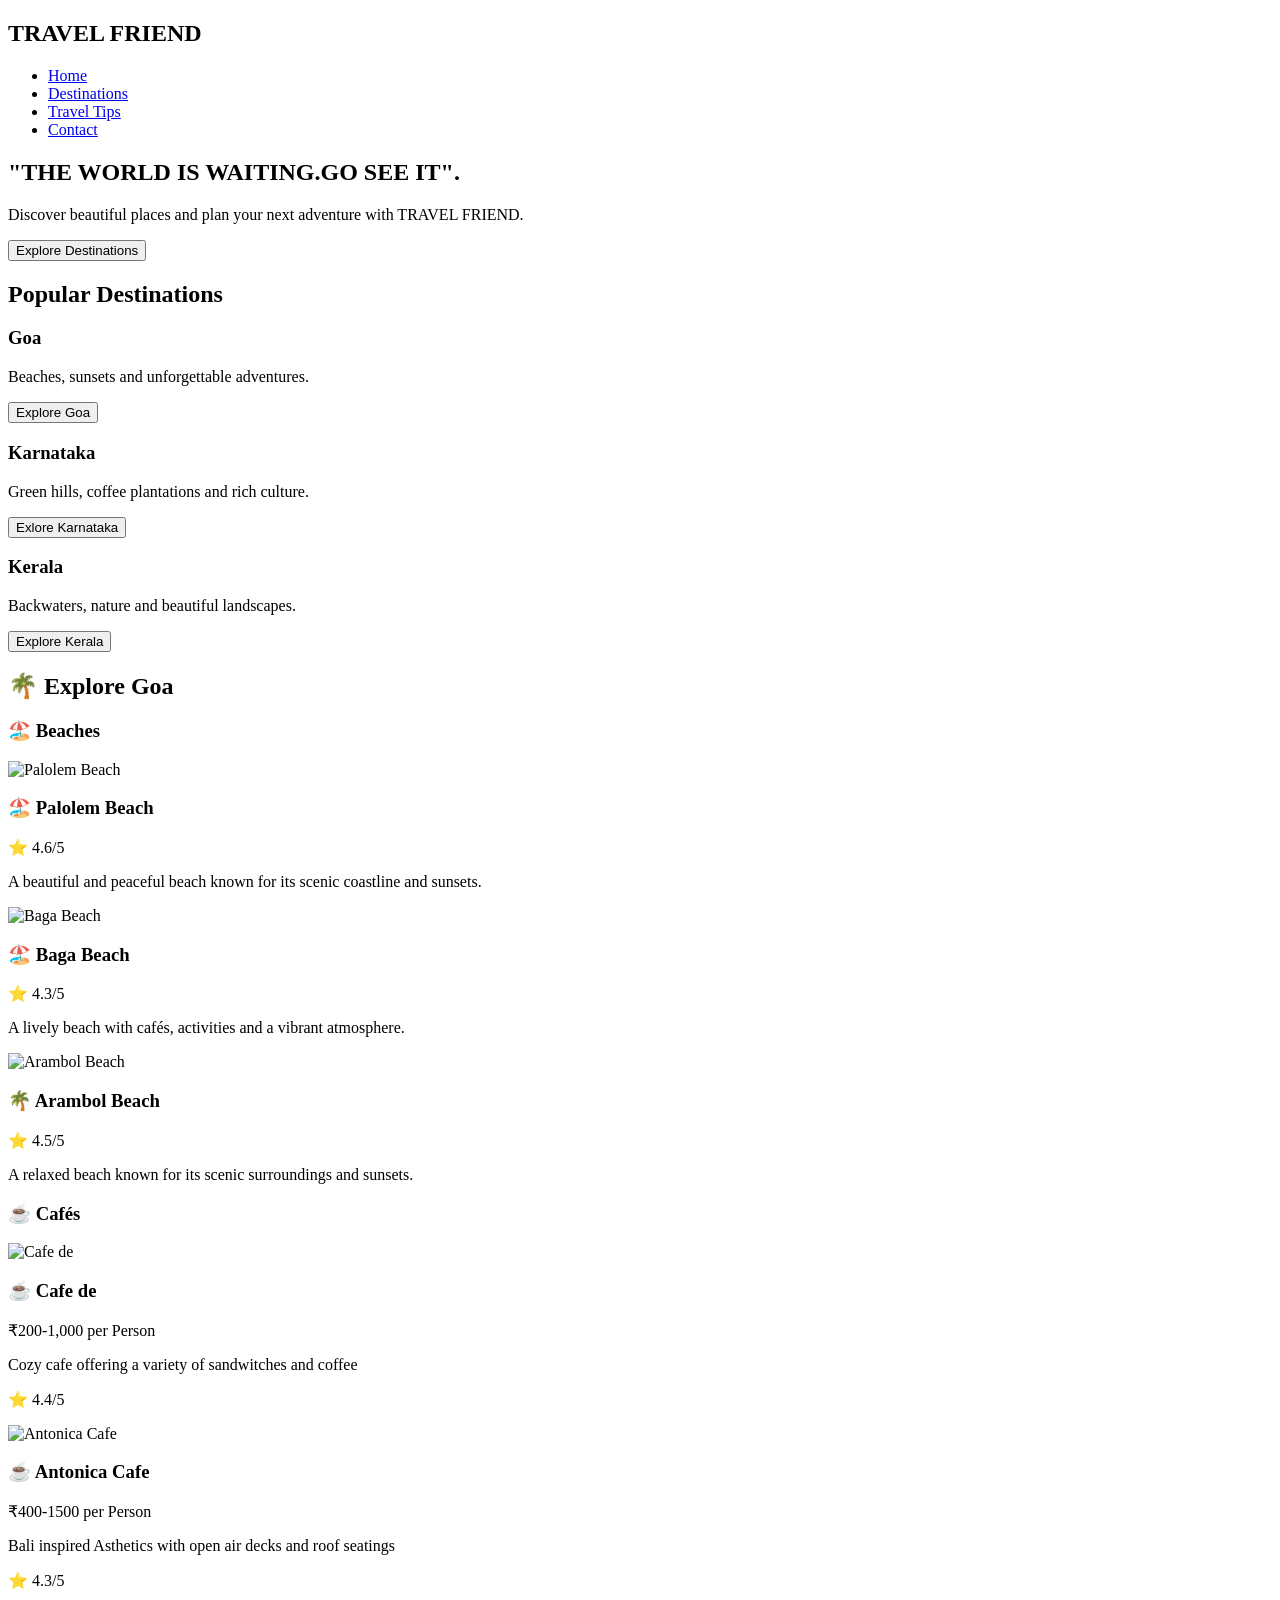
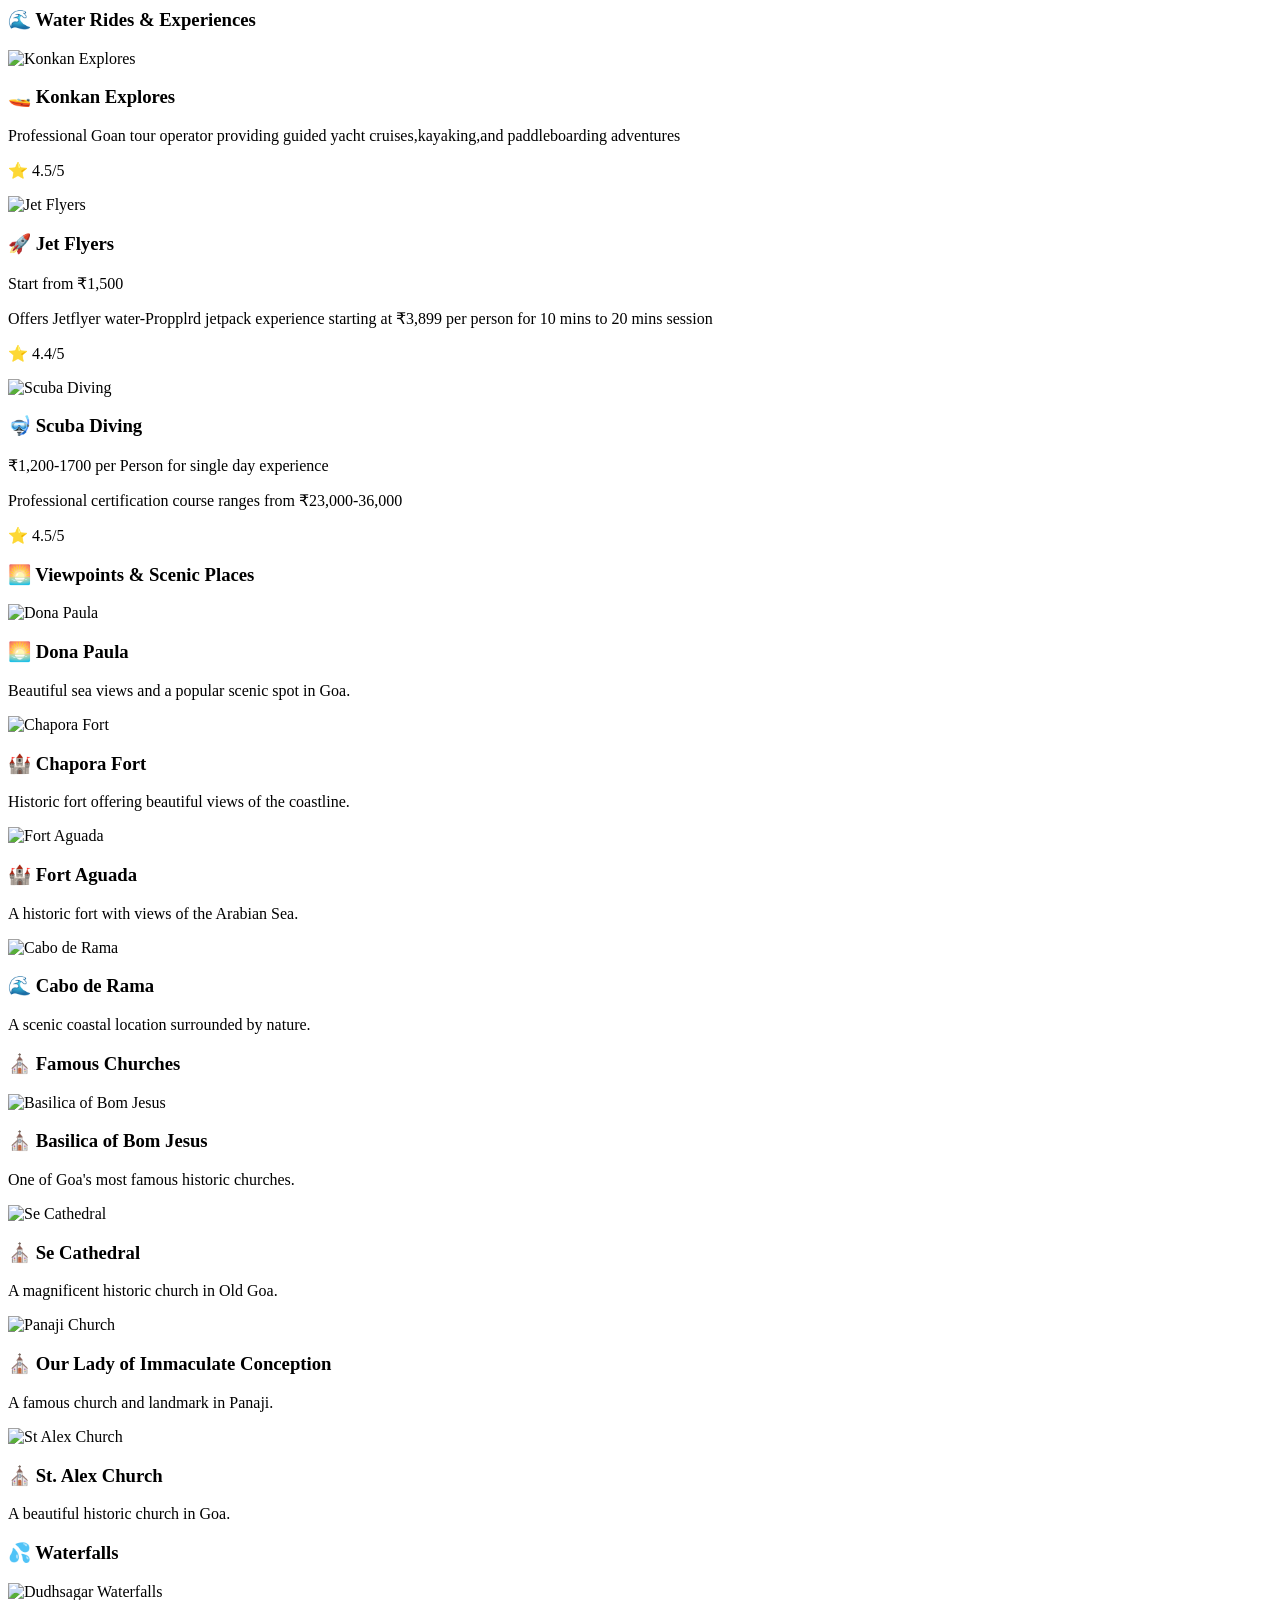
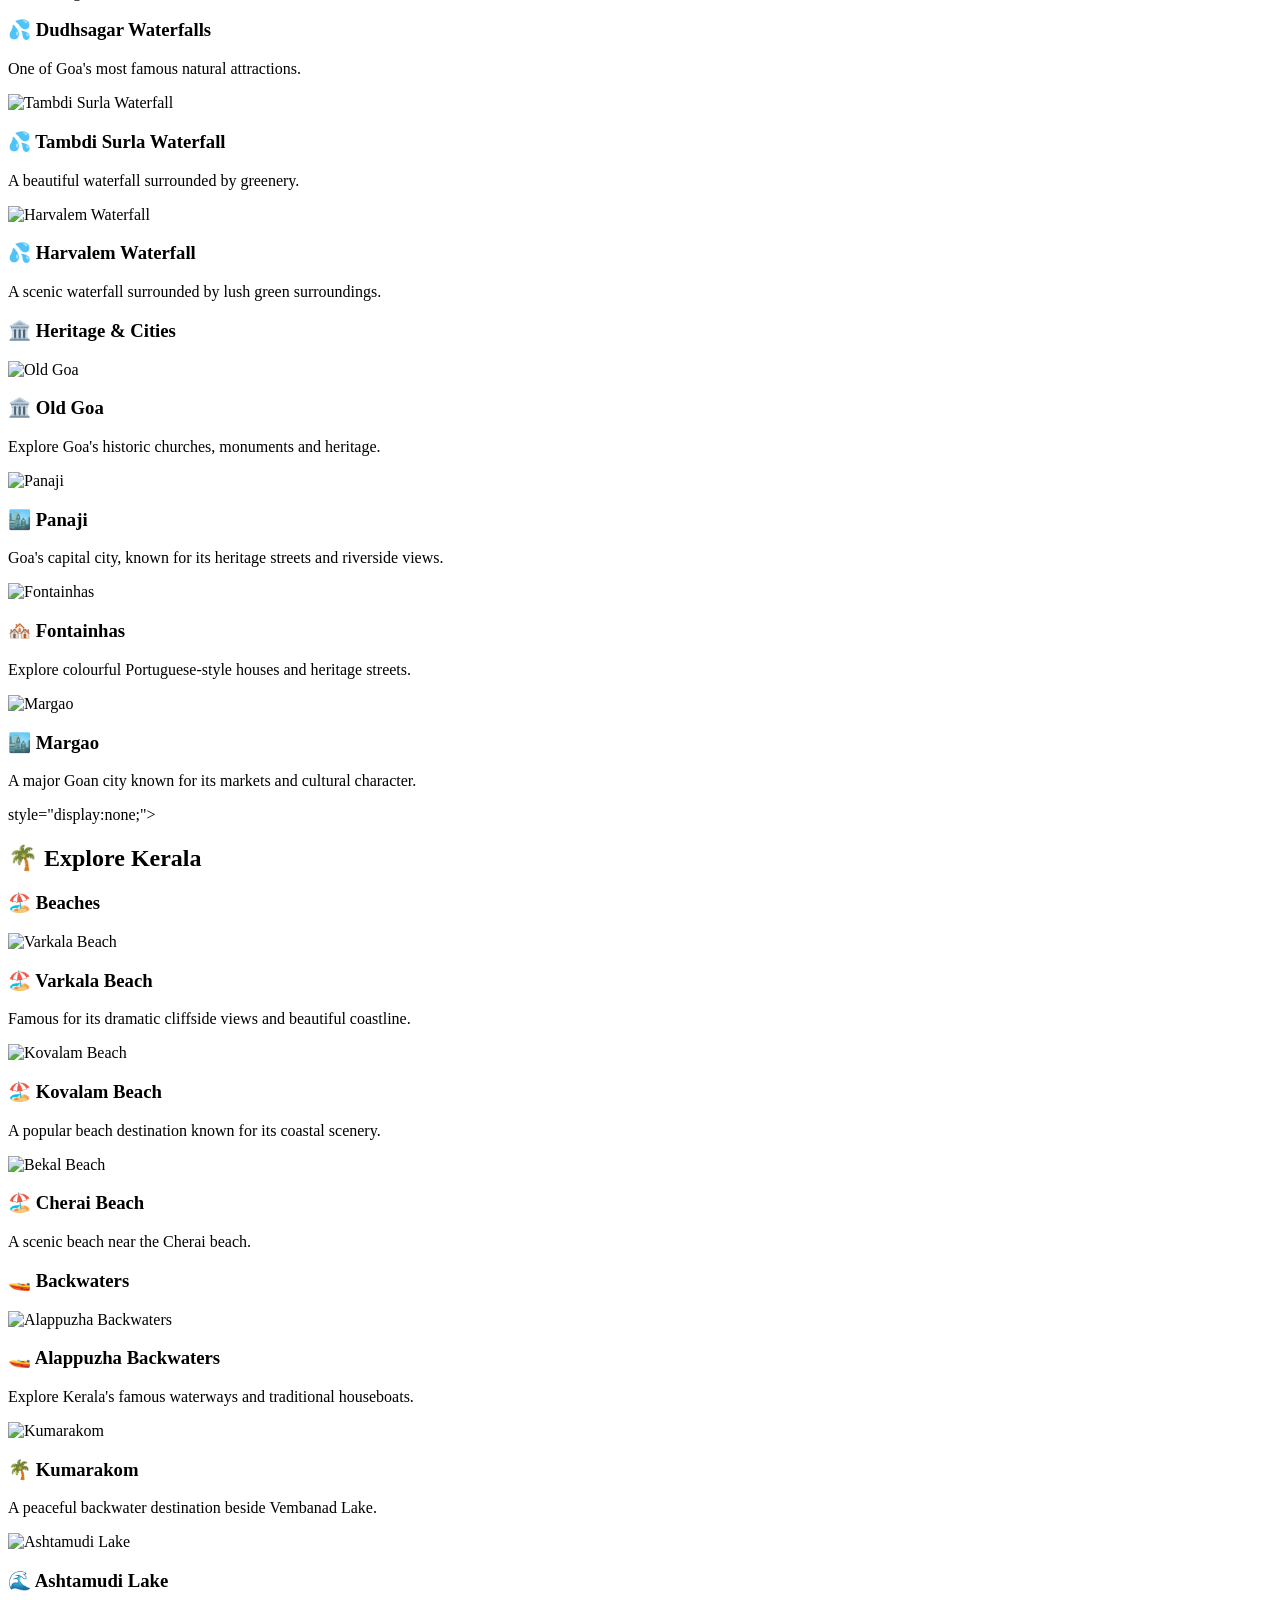
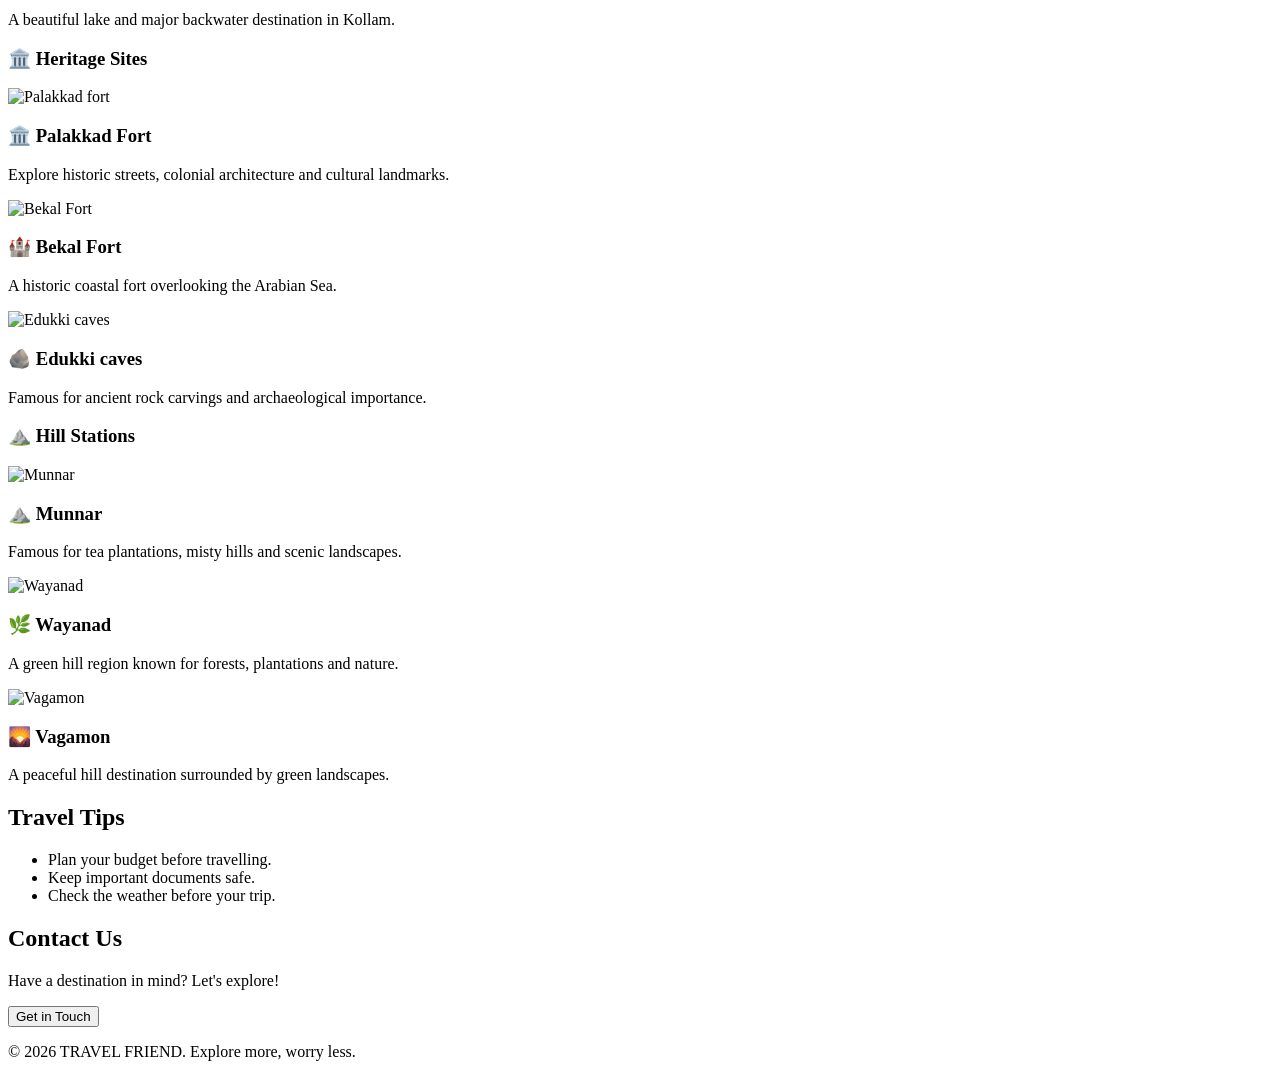
==== in.html @ b0f2d7a0 "added travel images and website files Co-Authored-By: Varshini91abc <338051829+varshini91abc@users.n" ====
<!DOCTYPE html>
<html lang="en">
<head>
    <meta charset="UTF-8"> 
    <meta name="viewport" content="width=device-width, initial-scale=1.0">

    <title>TRAVEL FRIEND | Explore the World</title>

    <link rel="stylesheet"
     href="style.css">
</head>

<body>

    <header>
        <nav>
            <h1>TRAVEL FRIEND</h1>
<ul>
                <li><a href="#home">Home</a></li>
                <li><a href="#destinations">Destinations</a></li>
                <li><a href="#tips">Travel Tips</a></li>
                <li><a href="#contact">Contact</a></li>
            </ul>
        </nav>
    </header>


    <main>

        <section id="home">
            <h2>"THE WORLD IS WAITING.GO SEE IT".</h2>

            <p>
                Discover beautiful places and plan your next adventure
                with TRAVEL FRIEND.
            </p>

            <button>Explore Destinations</button>
</section>


        <section id="destinations">

            <h2>Popular Destinations</h2>

            <div class="destination-container">

                <div class="destination-card">
                    <h3>Goa</h3>
                    <p>Beaches, sunsets and unforgettable adventures.</p>
                    <button 
                    onclick="showGoa()">Explore Goa </button>
                </div>

                <div class="destination-card">
                    <h3>Karnataka</h3>
                    <p>Green hills, coffee plantations and rich culture.</p>
                    <button
                    onclick="showKarnataka()">Exlore Karnataka
                </button>
                    
                </div>

<div class="destination-card">
                    <h3>Kerala</h3>
                    <p>Backwaters, nature and beautiful landscapes.</p>
                    <button
                    onclick="showKerala()">Explore Kerala</button>
                </div>

            </div>

        </section>



<!-- Goa Details Section -->

            
        
        <section id="goa-details">

    <h2>🌴 Explore Goa</h2>

    <h3>🏖️ Beaches</h3>

    <div class="goa-container">
        <!-- Palolem -->
        <div class="goa-card">
            <img src="images/Palolembeachgoa.jpg" alt="Palolem Beach">
            <h3>🏖️ Palolem Beach</h3>
            <p>⭐ 4.6/5</p>
            <p>A beautiful and peaceful beach known for its scenic coastline and sunsets.</p>
        </div>

        <!-- Baga -->
        <div class="goa-card">
            <img src="images/Bagabeachgoa.jpg" alt="Baga Beach">
            <h3>🏖️ Baga Beach</h3>
            <p>⭐ 4.3/5</p>
            <p>A lively beach with cafés, activities and a vibrant atmosphere.</p>
        </div>

        <!-- Arambol -->
        <div class="goa-card">
            <img src="images/Arambolbeachgoa.jpg" alt="Arambol Beach">
            <h3>🌴 Arambol Beach</h3>
            <p>⭐ 4.5/5</p>
            <p>A relaxed beach known for its scenic surroundings and sunsets.</p>
        </div>
    </div>


    <h3>☕ Cafés</h3>

    <div class="goa-container">

        <div class="goa-card">
            <img src="images/cafedegoa.jpg" alt="Cafe de">
            <h3>☕ Cafe de</h3>
            <p>₹200-1,000 per Person</p>
            <p>Cozy cafe offering a variety of sandwitches and coffee</p>
            <p>⭐ 4.4/5</p>
        </div>

        <div class="goa-card">
            <img src="images/Antoniccafegoa.jpg" alt="Antonica Cafe">
            <h3>☕ Antonica Cafe</h3>
            <P>₹400-1500 per Person</P>
            <p>Bali inspired Asthetics with open air decks and roof seatings</p>
            <p>⭐ 4.3/5</p>
        </div>

    </div>


    <h3>🌊 Water Rides & Experiences</h3>

    <div class="goa-container">

        <div class="goa-card">
            <img src="images/konkanexplorers.jpg" alt="Konkan Explores">
            <h3>🚤 Konkan Explores</h3>
            <p>Professional Goan tour operator providing guided yacht cruises,kayaking,and paddleboarding adventures</p>
            <p>⭐ 4.5/5</p>
        </div>

        <div class="goa-card">
            <img src="images/jetflyer.jpg" alt="Jet Flyers">
            <h3>🚀 Jet Flyers</h3>
            <p>Start from ₹1,500</p>
            <p>Offers Jetflyer water-Propplrd jetpack experience starting at ₹3,899 per person for 10 mins to 20 mins session</p>
            <p>⭐ 4.4/5</p>
        </div>

        <div class="goa-card">
            <img src="images/scuba.jpg" alt="Scuba Diving">
            <h3>🤿 Scuba Diving</h3>
            <p>₹1,200-1700 per Person for single day experience </p>
            <P>Professional certification course ranges from ₹23,000-36,000</P>
            <p>⭐ 4.5/5</p>
        </div>

    </div>
    </div>


    <!-- VIEWPOINTS -->

    <h3>🌅 Viewpoints & Scenic Places</h3>

    <div class="goa-container">

        <div class="goa-card">
            <img src="images/donapaula.jpg" alt="Dona Paula">
            <h3>🌅 Dona Paula</h3>
            <p>Beautiful sea views and a popular scenic spot in Goa.</p>
        </div>

        <div class="goa-card">
            <img src="images/chaporafort.jpg" alt="Chapora Fort">
            <h3>🏰 Chapora Fort</h3>
            <p>Historic fort offering beautiful views of the coastline.</p>
        </div>

        <div class="goa-card">
            <img src="images/aguadagoa.jpg" alt="Fort Aguada">
            <h3>🏰 Fort Aguada</h3>
            <p>A historic fort with views of the Arabian Sea.</p>
        </div>

        <div class="goa-card">
            <img src="images/caboderama.jpg" alt="Cabo de Rama">
            <h3>🌊 Cabo de Rama</h3>
            <p>A scenic coastal location surrounded by nature.</p>
        </div>

    </div>


    <!-- FAMOUS CHURCHES -->

    <h3>⛪ Famous Churches</h3>

    <div class="goa-container">

        <div class="goa-card">
            <img src="images/basilica.jpg" alt="Basilica of Bom Jesus">
            <h3>⛪ Basilica of Bom Jesus</h3>
            <p>One of Goa's most famous historic churches.</p>
        </div>

        <div class="goa-card">
            <img src="images/secathedral.jpg" alt="Se Cathedral">
            <h3>⛪ Se Cathedral</h3>
            <p>A magnificent historic church in Old Goa.</p>
        </div>

        <div class="goa-card">
            <img src="images/ourlady.jpg" alt="Panaji Church">
            <h3>⛪ Our Lady of Immaculate Conception</h3>
            <p>A famous church and landmark in Panaji.</p>
        </div>

        <div class="goa-card">
            <img src="images/alexchurch.jpg" alt="St Alex Church">
            <h3>⛪ St. Alex Church</h3>
            <p>A beautiful historic church in Goa.</p>
        </div>

    </div>


    <!-- WATERFALLS -->

    <h3>💦 Waterfalls</h3>

    <div class="goa-container">

        <div class="goa-card">
            <img src="images/dudhsagarfalls.jpg" alt="Dudhsagar Waterfalls">
            <h3>💦 Dudhsagar Waterfalls</h3>
            <p>One of Goa's most famous natural attractions.</p>
        </div>

        <div class="goa-card">
            <img src="images/tambdifalls.jpg" alt="Tambdi Surla Waterfall">
            <h3>💦 Tambdi Surla Waterfall</h3>
            <p>A beautiful waterfall surrounded by greenery.</p>
        </div>

        <div class="goa-card">
            <img src="images/harvalemfalls.jpg" alt="Harvalem Waterfall">
            <h3>💦 Harvalem Waterfall</h3>
            <p>A scenic waterfall surrounded by lush green surroundings.</p>
        </div>

    </div>


    <!-- HERITAGE & CITIES -->

    <h3>🏛️ Heritage & Cities</h3>

    <div class="goa-container">

        <div class="goa-card">
            <img src="images/ooldgoa.jpg" alt="Old Goa">
            <h3>🏛️ Old Goa</h3>
            <p>Explore Goa's historic churches, monuments and heritage.</p>
        </div>

        <div class="goa-card">
            <img src="images/panaji.jpg" alt="Panaji">
            <h3>🏙️ Panaji</h3>
            <p>Goa's capital city, known for its heritage streets and riverside views.</p>
        </div>

        <div class="goa-card">
            <img src="images/font.jpg" alt="Fontainhas">
            <h3>🏘️ Fontainhas</h3>
            <p>Explore colourful Portuguese-style houses and heritage streets.</p>
        </div>

        <div class="goa-card">
            <img src="images/margao.jpg" alt="Margao">
            <h3>🏙️ Margao</h3>
            <p>A major Goan city known for its markets and cultural character.</p>
        </div>

    </div>

</section>
<section id="kerala-details">
   style="display:none;">

    <h2>🌴 Explore Kerala</h2>

    <!-- BEACHES -->
    <h3>🏖️ Beaches</h3>

    <div class="kerala-container">

        <div class="kerala-card">
            <img src="images/varkalabeachkerala.jpg" alt="Varkala Beach">
            <h3>🏖️ Varkala Beach</h3>
            <p>Famous for its dramatic cliffside views and beautiful coastline.</p>
        </div>

        <div class="kerala-card">
            <img src="images/kovalambeachkerala.jpg" alt="Kovalam Beach">
            <h3>🏖️ Kovalam Beach</h3>
            <p>A popular beach destination known for its coastal scenery.</p>
        </div>

        <div class="kerala-card">
            <img src="images/ccherai.jpg" alt="Bekal Beach">
            <h3>🏖️ Cherai Beach</h3>
            <p>A scenic beach near the Cherai beach.</p>
        </div>

    </div>


    <!-- BACKWATERS -->
    <h3>🚤 Backwaters</h3>

    <div class="kerala-container">

        <div class="kerala-card">
            <img src="images/alleppeybackwaters.jpg" alt="Alappuzha Backwaters">
            <h3>🚤 Alappuzha Backwaters</h3>
            <p>Explore Kerala's famous waterways and traditional houseboats.</p>
        </div>

        <div class="kerala-card">
            <img src="images/kumarakombackwaterskerala.jpg" alt="Kumarakom">
            <h3>🌴 Kumarakom</h3>
            <p>A peaceful backwater destination beside Vembanad Lake.</p>
        </div>

        <div class="kerala-card">
            <img src="images/ashtamudibackwatres.jpg" alt="Ashtamudi Lake">
            <h3>🌊 Ashtamudi Lake</h3>
            <p>A beautiful lake and major backwater destination in Kollam.</p>
        </div>

    </div>


    <!-- HERITAGE -->
    <h3>🏛️ Heritage Sites</h3>

    <div class="kerala-container">

        <div class="kerala-card">
            <img src="images/palakkadfort.jpg" alt="Palakkad fort">
            <h3>🏛️ Palakkad Fort</h3>
            <p>Explore historic streets, colonial architecture and cultural landmarks.</p>
        </div>

        <div class="kerala-card">
            <img src="images/bekalfortkerala.jpg" alt="Bekal Fort">
            <h3>🏰 Bekal Fort</h3>
            <p>A historic coastal fort overlooking the Arabian Sea.</p>
        </div>

        <div class="kerala-card">
            <img src="images/edukkicaves.jpg" alt="Edukki caves">
            <h3>🪨 Edukki caves</h3>
            <p>Famous for ancient rock carvings and archaeological importance.</p>
        </div>

    </div>


    <!-- HILL STATIONS -->
    <h3>⛰️ Hill Stations</h3>

    <div class="kerala-container">

        <div class="goa-card">
            <img src="images/munnar.jpg" alt="Munnar">
            <h3>⛰️ Munnar</h3>
            <p>Famous for tea plantations, misty hills and scenic landscapes.</p>
        </div>

        <div class="kerala-card">
            <img src="images/wayanad.jpg" alt="Wayanad">
            <h3>🌿 Wayanad</h3>
            <p>A green hill region known for forests, plantations and nature.</p>
        </div>

        <div class="kerala-card">
            <img src="images/vagamon.jpg" alt="Vagamon">
            <h3>🌄 Vagamon</h3>
            <p>A peaceful hill destination surrounded by green landscapes.</p>
        </div>

    </div>

    <section id="karnataka-details" style="display: none;">

    <h2>🌿 Explore Karnataka</h2>

    <!-- Historic Places -->
    <h3>🏛️ Historic Places</h3>

    <div class="karnataka-container">

        <div class="karnataka-card">
            <img src="images/hampi.jpg" alt="Hampi">
            <h4>Hampi</h4>
            <p>Explore ancient ruins, temples and the fascinating history of the Vijayanagara Empire.</p>
        </div>

        <div class="karnataka-card">
            <img src="images/mysore-palace.jpg" alt="Mysore Palace">
            <h4>Mysore Palace</h4>
            <p>A magnificent palace known for its royal architecture and rich heritage.</p>
        </div>

        <div class="karnataka-card">
            <img src="images/badami-caves.jpg" alt="Badami Caves">
            <h4>Badami Caves</h4>
            <p>Discover impressive rock-cut caves and ancient temple architecture.</p>
        </div>

    </div>


    <!-- Viewpoints and Hill Stations -->
    <h3>⛰️ Viewpoints & Hill Stations</h3>

    <div class="karnataka-container">

        <div class="karnataka-card">
            <img src="images/chikmagalur.jpg" alt="Chikmagalur">
            <h4>Chikmagalur</h4>
            <p>Enjoy beautiful hills, coffee plantations and peaceful mountain views.</p>
        </div>

        <div class="karnataka-card">
            <img src="images/kudremukh.jpg" alt="Kudremukh">
            <h4>Kudremukh</h4>
            <p>A scenic mountain region surrounded by green landscapes and forests.</p>
        </div>

        <div class="karnataka-card">
            <img src="images/nandi-hills.jpg" alt="Nandi Hills">
            <h4>Nandi Hills</h4>
            <p>A popular viewpoint offering beautiful sunrise and hilltop views.</p>
        </div>

    </div>


    <!-- Wildlife and Nature Sanctuaries -->
    <h3>🐘 Wildlife & Nature Sanctuaries</h3>

    <div class="karnataka-container">

        <div class="karnataka-card">
            <img src="images/bandipur.jpg" alt="Bandipur National Park">
            <h4>Bandipur National Park</h4>
            <p>Explore forests and discover Karnataka's diverse wildlife.</p>
        </div>

        <div class="karnataka-card">
            <img src="images/nagarhole.jpg" alt="Nagarhole National Park">
            <h4>Nagarhole National Park</h4>
            <p>A beautiful wildlife destination known for its forests and animals.</p>
        </div>

        <div class="karnataka-card">
            <img src="images/bhadra.jpg" alt="Bhadra Wildlife Sanctuary">
            <h4>Bhadra Wildlife Sanctuary</h4>
            <p>Enjoy rich forests, wildlife and scenic natural surroundings.</p>
        </div>

    </div>

</section>

</section>



    




<!-- Travel Tips Section -->


        <section id="tips">

            <h2>Travel Tips</h2>

            <ul>
                <li>Plan your budget before travelling.</li>
                <li>Keep important documents safe.</li>
                <li>Check the weather before your trip.</li>
            </ul>

        </section>


        <section id="contact">

            <h2>Contact Us</h2>
<p>Have a destination in mind? Let's explore!</p>

            <button>Get in Touch</button>

        </section>

    </main>


    <footer>
        <p>© 2026 TRAVEL FRIEND. Explore more, worry less.</p>
    </footer>
 
    <script src="script.js"></script>
</body>
</html>
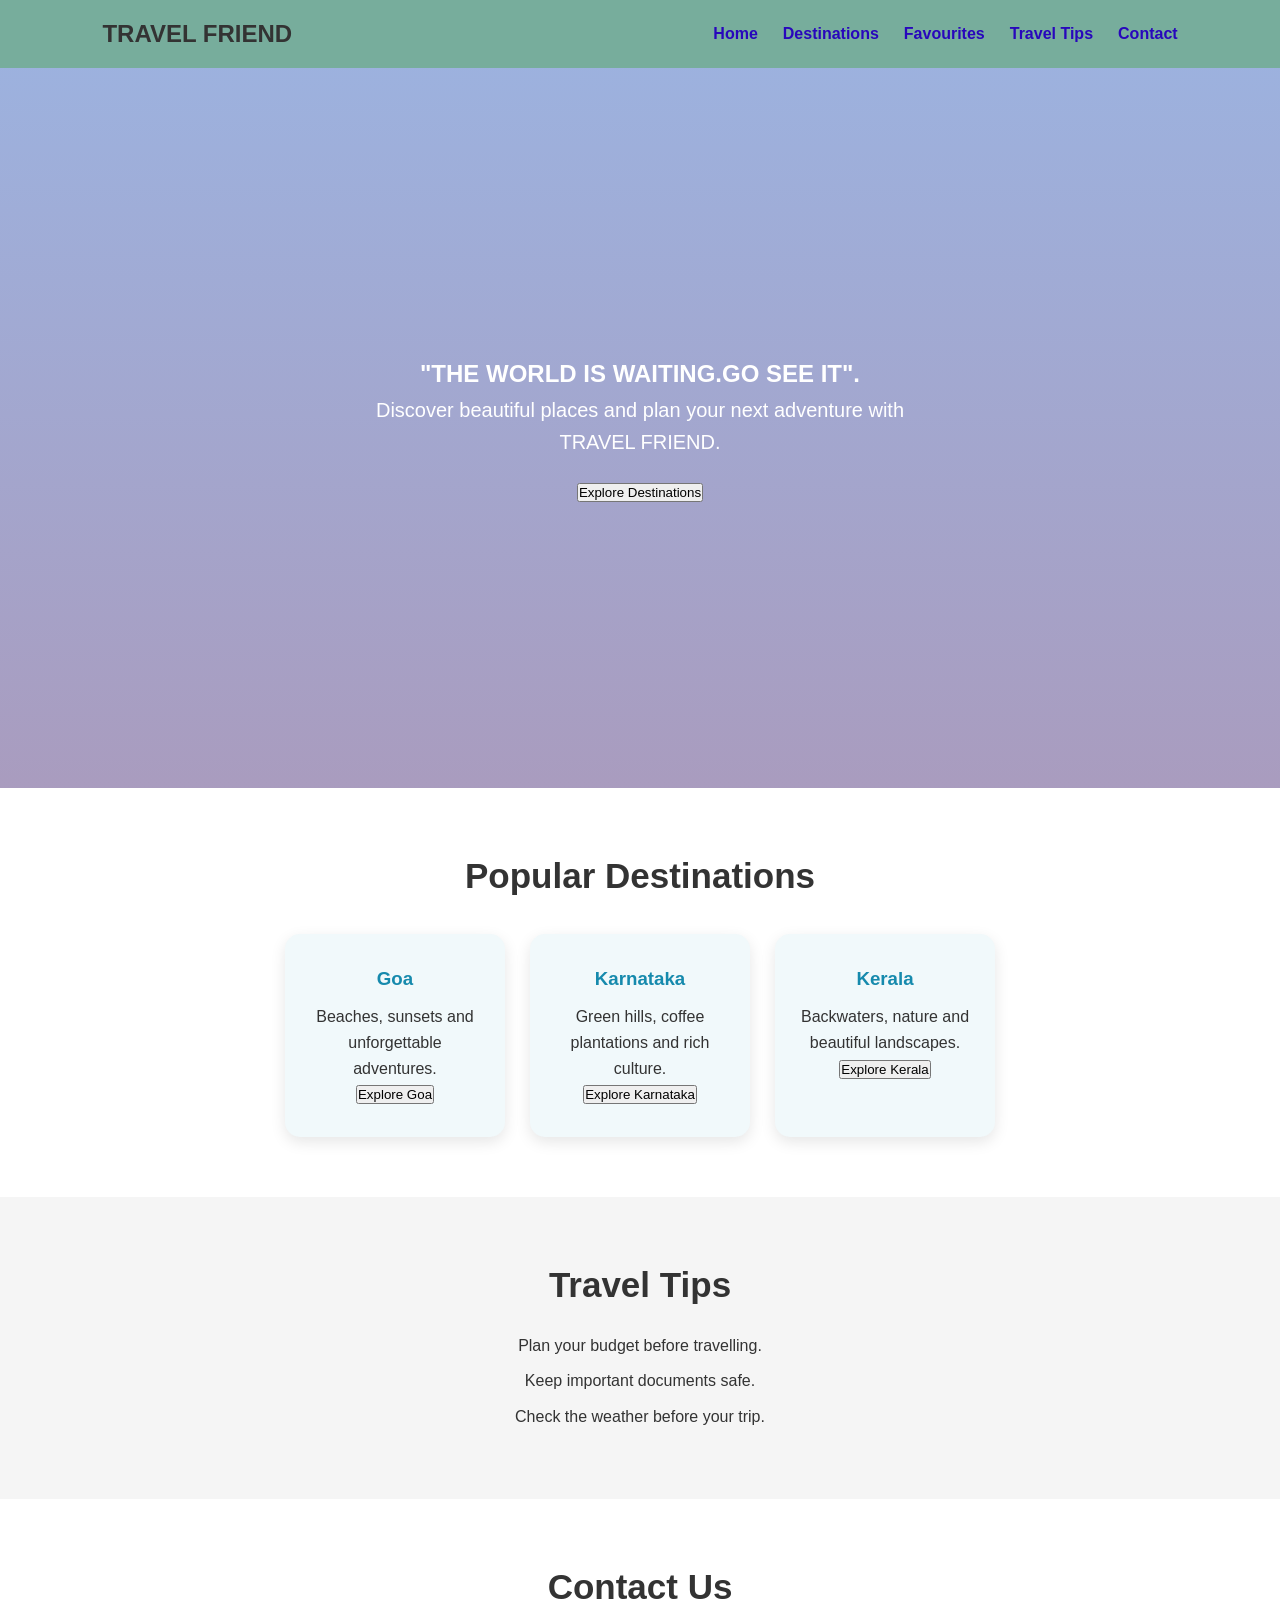
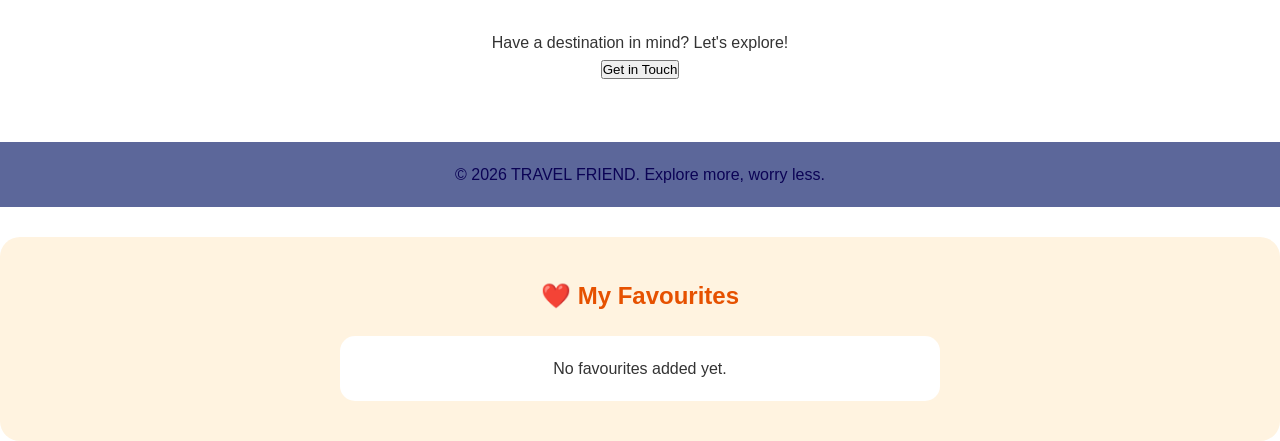
==== commit 2ac1bca7: "travel friend Co-Authored-By: shri794 <338058434+shri794@users.noreply.github.com> Co-Authored-By: C" ====
--- a/in.html
+++ b/in.html
@@ -19,6 +19,9 @@
 <ul>
                 <li><a href="#home">Home</a></li>
                 <li><a href="#destinations">Destinations</a></li>
+                <li><a href="#favourites">
+                    Favourites</a></li>
+                </a></li>
                 <li><a href="#tips">Travel Tips</a></li>
                 <li><a href="#contact">Contact</a></li>
             </ul>
@@ -57,8 +60,7 @@
                     <h3>Karnataka</h3>
                     <p>Green hills, coffee plantations and rich culture.</p>
                     <button
-                    onclick="showKarnataka()">Exlore Karnataka
-                </button>
+                    onclick="showKarnataka()">Explore Karnataka</button>
                     
                 </div>
 
@@ -71,7 +73,7 @@
 
             </div>
 
-        </section>
+        </section> 
 
 
 
@@ -79,7 +81,8 @@
 
             
         
-        <section id="goa-details">
+        <section id="goa-details"
+        style="display: none;">
 
     <h2>🌴 Explore Goa</h2>
 
@@ -92,6 +95,9 @@
             <h3>🏖️ Palolem Beach</h3>
             <p>⭐ 4.6/5</p>
             <p>A beautiful and peaceful beach known for its scenic coastline and sunsets.</p>
+            <button class="favorite-btn" onclick="addFavourite(this)">
+    ♡ Add to Favourites
+</button>
         </div>
 
         <!-- Baga -->
@@ -100,6 +106,9 @@
             <h3>🏖️ Baga Beach</h3>
             <p>⭐ 4.3/5</p>
             <p>A lively beach with cafés, activities and a vibrant atmosphere.</p>
+            <button class="favorite-btn" onclick="addFavourite(this)">
+    ♡ Add to Favourites
+</button>
         </div>
 
         <!-- Arambol -->
@@ -108,6 +117,9 @@
             <h3>🌴 Arambol Beach</h3>
             <p>⭐ 4.5/5</p>
             <p>A relaxed beach known for its scenic surroundings and sunsets.</p>
+            <button class="favorite-btn" onclick="addFavourite(this)">
+    ♡ Add to Favourites
+</button>
         </div>
     </div>
 
@@ -122,6 +134,9 @@
             <p>₹200-1,000 per Person</p>
             <p>Cozy cafe offering a variety of sandwitches and coffee</p>
             <p>⭐ 4.4/5</p>
+            <button class="favorite-btn" onclick="addFavourite(this)">
+    ♡ Add to Favourites
+</button>
         </div>
 
         <div class="goa-card">
@@ -130,6 +145,9 @@
             <P>₹400-1500 per Person</P>
             <p>Bali inspired Asthetics with open air decks and roof seatings</p>
             <p>⭐ 4.3/5</p>
+            <button class="favorite-btn" onclick="addFavourite(this)">
+    ♡ Add to Favourites
+</button>
         </div>
 
     </div>
@@ -144,6 +162,9 @@
             <h3>🚤 Konkan Explores</h3>
             <p>Professional Goan tour operator providing guided yacht cruises,kayaking,and paddleboarding adventures</p>
             <p>⭐ 4.5/5</p>
+            <button class="favorite-btn" onclick="addFavourite(this)">
+    ♡ Add to Favourites
+</button>
         </div>
 
         <div class="goa-card">
@@ -152,6 +173,9 @@
             <p>Start from ₹1,500</p>
             <p>Offers Jetflyer water-Propplrd jetpack experience starting at ₹3,899 per person for 10 mins to 20 mins session</p>
             <p>⭐ 4.4/5</p>
+            <button class="favorite-btn" onclick="addFavourite(this)">
+    ♡ Add to Favourites
+</button>
         </div>
 
         <div class="goa-card">
@@ -160,6 +184,9 @@
             <p>₹1,200-1700 per Person for single day experience </p>
             <P>Professional certification course ranges from ₹23,000-36,000</P>
             <p>⭐ 4.5/5</p>
+            <button class="favorite-btn" onclick="addFavourite(this)">
+    ♡ Add to Favourites
+</button>
         </div>
 
     </div>
@@ -176,24 +203,36 @@
             <img src="images/donapaula.jpg" alt="Dona Paula">
             <h3>🌅 Dona Paula</h3>
             <p>Beautiful sea views and a popular scenic spot in Goa.</p>
+            <button class="favorite-btn" onclick="addFavourite(this)">
+    ♡ Add to Favourites
+</button>
         </div>
 
         <div class="goa-card">
             <img src="images/chaporafort.jpg" alt="Chapora Fort">
             <h3>🏰 Chapora Fort</h3>
             <p>Historic fort offering beautiful views of the coastline.</p>
+            <button class="favorite-btn" onclick="addFavourite(this)">
+    ♡ Add to Favourites
+</button>
         </div>
 
         <div class="goa-card">
             <img src="images/aguadagoa.jpg" alt="Fort Aguada">
             <h3>🏰 Fort Aguada</h3>
             <p>A historic fort with views of the Arabian Sea.</p>
+            <button class="favorite-btn" onclick="addFavourite(this)">
+    ♡ Add to Favourites
+</button>
         </div>
 
         <div class="goa-card">
             <img src="images/caboderama.jpg" alt="Cabo de Rama">
             <h3>🌊 Cabo de Rama</h3>
             <p>A scenic coastal location surrounded by nature.</p>
+            <button class="favorite-btn" onclick="addFavourite(this)">
+    ♡ Add to Favourites
+</button>
         </div>
 
     </div>
@@ -209,24 +248,37 @@
             <img src="images/basilica.jpg" alt="Basilica of Bom Jesus">
             <h3>⛪ Basilica of Bom Jesus</h3>
             <p>One of Goa's most famous historic churches.</p>
+            <button class="favorite-btn" onclick="addFavourite(this)">
+    ♡ Add to Favourites
+</button>
         </div>
 
         <div class="goa-card">
             <img src="images/secathedral.jpg" alt="Se Cathedral">
             <h3>⛪ Se Cathedral</h3>
             <p>A magnificent historic church in Old Goa.</p>
+            <button class="favorite-btn" onclick="addFavourite(this)">
+    ♡ Add to Favourites
+</button>
         </div>
 
         <div class="goa-card">
             <img src="images/ourlady.jpg" alt="Panaji Church">
             <h3>⛪ Our Lady of Immaculate Conception</h3>
             <p>A famous church and landmark in Panaji.</p>
-        </div>
-
-        <div class="goa-card">
+            <button class="favorite-btn" onclick="addFavourite(this)">
+    ♡ Add to Favourites
+</button>
+        </div>
+
+        <div class="goa-card"
+            data-name="St. Alex Church">
             <img src="images/alexchurch.jpg" alt="St Alex Church">
             <h3>⛪ St. Alex Church</h3>
             <p>A beautiful historic church in Goa.</p>
+            <button class="favorite-btn" onclick="addFavourite(this)">
+    ♡ Add to Favourites
+</button>
         </div>
 
     </div>
@@ -238,22 +290,34 @@
 
     <div class="goa-container">
 
-        <div class="goa-card">
+        <div class="goa-card"
+            data-name="Dudhsagar Waterfalls">
             <img src="images/dudhsagarfalls.jpg" alt="Dudhsagar Waterfalls">
             <h3>💦 Dudhsagar Waterfalls</h3>
             <p>One of Goa's most famous natural attractions.</p>
-        </div>
-
-        <div class="goa-card">
+            <button class="favorite-btn" onclick="addFavourite(this)">
+    ♡ Add to Favourites
+</button>
+        </div>
+
+        <div class="goa-card"
+            data-name="Tambdi Surla Waterfall">
             <img src="images/tambdifalls.jpg" alt="Tambdi Surla Waterfall">
             <h3>💦 Tambdi Surla Waterfall</h3>
             <p>A beautiful waterfall surrounded by greenery.</p>
-        </div>
-
-        <div class="goa-card">
+            <button class="favorite-btn" onclick="addFavourite(this)">
+    ♡ Add to Favourites
+</button>
+        </div>
+
+        <div class="goa-card"
+            data-name="Harvalem Waterfall">
             <img src="images/harvalemfalls.jpg" alt="Harvalem Waterfall">
             <h3>💦 Harvalem Waterfall</h3>
             <p>A scenic waterfall surrounded by lush green surroundings.</p>
+            <button class="favorite-btn" onclick="addFavourite(this)">
+    ♡ Add to Favourites
+</button>
         </div>
 
     </div>
@@ -265,36 +329,53 @@
 
     <div class="goa-container">
 
-        <div class="goa-card">
+        <div class="goa-card"
+            data-name="Old Goa">
+            
             <img src="images/ooldgoa.jpg" alt="Old Goa">
             <h3>🏛️ Old Goa</h3>
             <p>Explore Goa's historic churches, monuments and heritage.</p>
-        </div>
-
-        <div class="goa-card">
+            <button class="favorite-btn" onclick="addFavourite(this)">
+    ♡ Add to Favourites
+</button>
+        </div>
+
+        <div class="goa-card"
+            data-name="Panaji">
             <img src="images/panaji.jpg" alt="Panaji">
             <h3>🏙️ Panaji</h3>
             <p>Goa's capital city, known for its heritage streets and riverside views.</p>
-        </div>
-
-        <div class="goa-card">
+            <button class="favorite-btn" onclick="addFavourite(this)">
+    ♡ Add to Favourites
+</button>
+        </div>
+
+        <div class="goa-card"
+            data-name="Fontainhas">
             <img src="images/font.jpg" alt="Fontainhas">
             <h3>🏘️ Fontainhas</h3>
             <p>Explore colourful Portuguese-style houses and heritage streets.</p>
-        </div>
-
-        <div class="goa-card">
+            <button class="favorite-btn" onclick="addFavourite(this)">
+    ♡ Add to Favourites
+</button>
+        </div>
+
+        <div class="goa-card"
+            data-name=" Margao">
             <img src="images/margao.jpg" alt="Margao">
             <h3>🏙️ Margao</h3>
             <p>A major Goan city known for its markets and cultural character.</p>
+            <button class="favorite-btn" onclick="addFavourite(this)">
+    ♡ Add to Favourites
+</button>
         </div>
 
     </div>
 
 </section>
-<section id="kerala-details">
-   style="display:none;">
-
+<section id="kerala-details"
+style="display: none;">
+   
     <h2>🌴 Explore Kerala</h2>
 
     <!-- BEACHES -->
@@ -302,22 +383,34 @@
 
     <div class="kerala-container">
 
-        <div class="kerala-card">
+        <div class="kerala-card"
+            data-name="Varkala Beach">
             <img src="images/varkalabeachkerala.jpg" alt="Varkala Beach">
             <h3>🏖️ Varkala Beach</h3>
             <p>Famous for its dramatic cliffside views and beautiful coastline.</p>
-        </div>
-
-        <div class="kerala-card">
+            <button class="favorite-btn" onclick="addFavourite(this)">
+    ♡ Add to Favourites
+</button>
+        </div>
+
+        <div class="kerala-card"
+            data-name="Kovalam Beach">
             <img src="images/kovalambeachkerala.jpg" alt="Kovalam Beach">
             <h3>🏖️ Kovalam Beach</h3>
             <p>A popular beach destination known for its coastal scenery.</p>
-        </div>
-
-        <div class="kerala-card">
+            <button class="favorite-btn" onclick="addFavourite(this)">
+    ♡ Add to Favourites
+</button>
+        </div>
+
+        <div class="kerala-card"
+            data-name="Cherai Beach">
             <img src="images/ccherai.jpg" alt="Bekal Beach">
             <h3>🏖️ Cherai Beach</h3>
             <p>A scenic beach near the Cherai beach.</p>
+            <button class="favorite-btn" onclick="addFavourite(this)">
+    ♡ Add to Favourites
+</button>
         </div>
 
     </div>
@@ -328,22 +421,34 @@
 
     <div class="kerala-container">
 
-        <div class="kerala-card">
+        <div class="kerala-card"
+            data-name=" Alappuzha Backwaters">
             <img src="images/alleppeybackwaters.jpg" alt="Alappuzha Backwaters">
             <h3>🚤 Alappuzha Backwaters</h3>
             <p>Explore Kerala's famous waterways and traditional houseboats.</p>
-        </div>
-
-        <div class="kerala-card">
+            <button class="favorite-btn" onclick="addFavourite(this)">
+    ♡ Add to Favourites
+</button>
+        </div>
+
+        <div class="kerala-card"
+            data-name="Kumarakom">
             <img src="images/kumarakombackwaterskerala.jpg" alt="Kumarakom">
             <h3>🌴 Kumarakom</h3>
             <p>A peaceful backwater destination beside Vembanad Lake.</p>
-        </div>
-
-        <div class="kerala-card">
+            <button class="favorite-btn" onclick="addFavourite(this)">
+    ♡ Add to Favourites
+</button>
+        </div>
+
+        <div class="kerala-card"
+            data-name="Ashtamudi Lake">
             <img src="images/ashtamudibackwatres.jpg" alt="Ashtamudi Lake">
             <h3>🌊 Ashtamudi Lake</h3>
             <p>A beautiful lake and major backwater destination in Kollam.</p>
+            <button class="favorite-btn" onclick="addFavourite(this)">
+    ♡ Add to Favourites
+</button>
         </div>
 
     </div>
@@ -354,22 +459,34 @@
 
     <div class="kerala-container">
 
-        <div class="kerala-card">
+        <div class="kerala-card"
+            data-name="Palakkad Fort">
             <img src="images/palakkadfort.jpg" alt="Palakkad fort">
             <h3>🏛️ Palakkad Fort</h3>
             <p>Explore historic streets, colonial architecture and cultural landmarks.</p>
-        </div>
-
-        <div class="kerala-card">
+            <button class="favorite-btn" onclick="addFavourite(this)">
+    ♡ Add to Favourites
+</button>
+        </div>
+
+        <div class="kerala-card"
+          data-name="Bekal Fort">
             <img src="images/bekalfortkerala.jpg" alt="Bekal Fort">
             <h3>🏰 Bekal Fort</h3>
             <p>A historic coastal fort overlooking the Arabian Sea.</p>
-        </div>
-
-        <div class="kerala-card">
+            <button class="favorite-btn" onclick="addFavourite(this)">
+    ♡ Add to Favourites
+</button>
+        </div>
+
+        <div class="kerala-card"
+        data-name="Edukki caves">
             <img src="images/edukkicaves.jpg" alt="Edukki caves">
             <h3>🪨 Edukki caves</h3>
             <p>Famous for ancient rock carvings and archaeological importance.</p>
+            <button class="favorite-btn" onclick="addFavourite(this)">
+    ♡ Add to Favourites
+</button>
         </div>
 
     </div>
@@ -380,27 +497,41 @@
 
     <div class="kerala-container">
 
-        <div class="goa-card">
+        <div class="goa-card"
+            data-name="Munnar">
             <img src="images/munnar.jpg" alt="Munnar">
             <h3>⛰️ Munnar</h3>
             <p>Famous for tea plantations, misty hills and scenic landscapes.</p>
+            <button class="favorite-btn" onclick="addFavourite(this)">
+    ♡ Add to Favourites
+</button>
         </div>
 
         <div class="kerala-card">
+            data-name="Wayanad">
             <img src="images/wayanad.jpg" alt="Wayanad">
             <h3>🌿 Wayanad</h3>
             <p>A green hill region known for forests, plantations and nature.</p>
-        </div>
-
-        <div class="kerala-card">
+            <button class="favorite-btn" onclick="addFavourite(this)">
+    ♡ Add to Favourites
+</button>
+        </div>
+
+        <div class="kerala-card"
+            data-name="Vagamon">
             <img src="images/vagamon.jpg" alt="Vagamon">
             <h3>🌄 Vagamon</h3>
             <p>A peaceful hill destination surrounded by green landscapes.</p>
-        </div>
-
-    </div>
-
-    <section id="karnataka-details" style="display: none;">
+            <button class="favorite-btn" onclick="addFavourite(this)">
+    ♡ Add to Favourites
+</button>
+        </div>
+
+    </div>
+    </section>
+
+    <section id="karnataka-details" 
+    style="display: none;">
 
     <h2>🌿 Explore Karnataka</h2>
 
@@ -409,22 +540,39 @@
 
     <div class="karnataka-container">
 
-        <div class="karnataka-card">
+        <div class="karnataka-card"
+            data-name="Hampi">
             <img src="images/hampi.jpg" alt="Hampi">
             <h4>Hampi</h4>
             <p>Explore ancient ruins, temples and the fascinating history of the Vijayanagara Empire.</p>
-        </div>
-
-        <div class="karnataka-card">
-            <img src="images/mysore-palace.jpg" alt="Mysore Palace">
+            <button class="favorite-btn" onclick="addFavourite(this)">
+    ♡ Add to Favourites
+</button>
+        </div>
+        
+</button>
+
+        <div class="karnataka-card"
+            data-name="Mysore Palace">
+            <img src="images/mysorepalace.jpg" alt="Mysore Palace">
             <h4>Mysore Palace</h4>
             <p>A magnificent palace known for its royal architecture and rich heritage.</p>
-        </div>
-
-        <div class="karnataka-card">
-            <img src="images/badami-caves.jpg" alt="Badami Caves">
+            <button class="favorite-btn" onclick="addFavourite(this)">
+    ♡ Add to Favourites
+</button>
+        </div>
+        
+</button>
+
+        <div class="karnataka-card"
+        data-name="Badami Caves">
+
+            <img src="images/badamicaves.jpg" alt="Badami Caves">
             <h4>Badami Caves</h4>
             <p>Discover impressive rock-cut caves and ancient temple architecture.</p>
+            <button class="favorite-btn" onclick="addFavourite(this)">
+    ♡ Add to Favourites
+</button>
         </div>
 
     </div>
@@ -435,22 +583,34 @@
 
     <div class="karnataka-container">
 
-        <div class="karnataka-card">
-            <img src="images/chikmagalur.jpg" alt="Chikmagalur">
-            <h4>Chikmagalur</h4>
+        <div class="karnataka-card"
+            data-name="Chikmagaluru">
+            <img src="images/chikmagakur.jpg" alt="Chikmagalur">
+            <h4>Chikmagaluru</h4>
             <p>Enjoy beautiful hills, coffee plantations and peaceful mountain views.</p>
-        </div>
-
-        <div class="karnataka-card">
-            <img src="images/kudremukh.jpg" alt="Kudremukh">
-            <h4>Kudremukh</h4>
+            <button class="favorite-btn" onclick="addFavourite(this)">
+    ♡ Add to Favourites
+</button>
+        </div>
+
+        <div class="karnataka-card"
+        data-name="Kudremukha">
+            <img src="images/kudremukha.jpg" alt="Kudremukh">
+            <h4>Kudremukha</h4>
             <p>A scenic mountain region surrounded by green landscapes and forests.</p>
-        </div>
-
-        <div class="karnataka-card">
-            <img src="images/nandi-hills.jpg" alt="Nandi Hills">
+            <button class="favorite-btn" onclick="addFavourite(this)">
+    ♡ Add to Favourites
+</button>
+        </div>
+
+        <div class="karnataka-card"
+        data-name="Nandi Hills">
+            <img src="images/nandihills.jpg" alt="Nandi Hills">
             <h4>Nandi Hills</h4>
             <p>A popular viewpoint offering beautiful sunrise and hilltop views.</p>
+            <button class="favorite-btn" onclick="addFavourite(this)">
+    ♡ Add to Favourites
+</button>
         </div>
 
     </div>
@@ -461,22 +621,35 @@
 
     <div class="karnataka-container">
 
-        <div class="karnataka-card">
-            <img src="images/bandipur.jpg" alt="Bandipur National Park">
-            <h4>Bandipur National Park</h4>
+        <div class="karnataka-card"
+            data-name="Bandipura National Park">
+            <img src="images/bandipura.jpg" alt="Bandipur National Park">
+            <h4>Bandipura National Park</h4>
             <p>Explore forests and discover Karnataka's diverse wildlife.</p>
-        </div>
-
-        <div class="karnataka-card">
-            <img src="images/nagarhole.jpg" alt="Nagarhole National Park">
-            <h4>Nagarhole National Park</h4>
+            <button class="favorite-btn" onclick="addFavourite(this)">
+    ♡ Add to Favourites
+</button>
+        </div>
+
+        <div class="karnataka-card"
+            data-name="Nagarahole National Park">
+            <img src="images/nagarahole.jpg" alt="Nagarhole National Park">
+            <h4>Nagarahole National Park</h4>
             <p>A beautiful wildlife destination known for its forests and animals.</p>
-        </div>
-
-        <div class="karnataka-card">
+            <button class="favorite-btn" onclick="addFavourite(this)">
+    ♡ Add to Favourites
+</button>
+        </div>
+
+        <div class="karnataka-card"
+        data-name="Bhadra Wildlife Sanctuary">
+
             <img src="images/bhadra.jpg" alt="Bhadra Wildlife Sanctuary">
             <h4>Bhadra Wildlife Sanctuary</h4>
             <p>Enjoy rich forests, wildlife and scenic natural surroundings.</p>
+            <button class="favorite-btn" onclick="addFavourite(this)">
+    ♡ Add to Favourites
+</button>
         </div>
 
     </div>
@@ -525,6 +698,13 @@
     </footer>
  
     <script src="script.js"></script>
+    <section id="favourites">
+    <h2>❤️ My Favourites</h2>
+
+    <div id="favourite-list">
+        <p>No favourites added yet.</p>
+    </div>
+</section>
 </body>
 </html>
 
--- a/style.css
+++ b/style.css
@@ -0,0 +1,410 @@
+
+/* Basic settings */
+* {
+    margin: 0;
+    padding: 0;
+    box-sizing: border-box;
+}
+
+body {
+    font-family: Arial, sans-serif;
+    line-height: 1.6;
+    color: #333;
+}
+
+/* Navigation bar */
+header {
+    background-color: #77ad9c;
+    padding: 15px 8%;
+}
+
+nav {
+    display: flex;
+justify-content: space-between;
+    align-items: center;
+}
+
+nav h2 {
+    color: #424aa4;
+}
+
+nav ul {
+    display: flex;
+    list-style: none;
+    gap: 25px;
+}
+
+nav a {
+    text-decoration: none;
+    color: #2806bc;
+    font-weight: bold;
+}
+
+nav a:hover {
+    color: #79293f;
+}
+/* Home section */
+#home {
+    min-height: 80vh;
+
+    background-image: linear-gradient(
+        rgba(9, 61, 173, 0.4),
+        rgba(40, 7, 94, 0.4)
+    ),
+    url("https://images.unsplash.com/photo-1524492412937-b28074a5d7da");
+
+    background-size: cover;
+    background-position: center;
+
+    display: flex;
+    flex-direction: column;
+    justify-content: center;
+    align-items: center;
+
+    text-align: center;
+    color: white;
+    padding: 30px;
+}
+
+#home h1 {
+    font-size: 50px;
+    max-width: 800px;
+    margin-bottom: 15px;
+}
+
+#home p {
+    font-size: 20px;
+    max-width: 600px;
+    margin-bottom: 25px;
+}
+
+#home a {
+    background-color: #293e85;
+    color: rgb(185, 124, 124);
+    padding: 12px 25px;
+    text-decoration: none;
+    border-radius: 25px;
+}
+
+#home a:hover {
+    background-color: #0b6e8a;
+    }
+
+/* Destinations section */
+#destinations {
+    padding: 60px 8%;
+    text-align: center;
+}
+
+#destinations h2 {
+    font-size: 35px;
+    margin-bottom: 30px;
+}
+
+.destination-container {
+    display: flex;
+    justify-content: center;
+    gap: 25px;
+    flex-wrap: wrap;
+}
+
+.destination-card {
+    width: 220px;
+    padding: 30px 20px;
+    background-color: #f1f9fb;
+    border-radius: 15px;
+
+    box-shadow: 0 5px 15px rgba(0, 0, 0, 0.1);
+
+    transition: transform 0.3s;
+}
+
+.destination-card:hover {
+    transform: translateY(-8px);
+}
+
+.destination-card h3 {
+    color: #168aad;
+    margin-bottom: 10px;
+}
+
+#favourites {
+    padding: 40px 20px;
+    margin-top: 30px;
+    background: #fff3e0;
+    border-radius: 20px;
+    text-align: center;
+}
+
+#favourites h2 {
+    color: #e65100;
+    margin-bottom: 20px;
+}
+
+#favourite-list {
+    background: white;
+    padding: 20px;
+    border-radius: 15px;
+    max-width: 600px;
+    margin: auto;
+}
+
+/* Travel tips */
+#tips {
+    padding: 60px 8%;
+    background-color: #f5f5f5;
+    text-align: center;
+}
+
+#tips h2 {
+    font-size: 35px;
+    margin-bottom: 15px;
+}
+
+#tips ul {
+    list-style: none;
+    margin-top: 20px;
+}
+
+#tips li {
+    margin: 10px;
+}
+
+/* Contact section */
+#contact {
+    padding: 60px 8%;
+    text-align: center;
+}
+
+#contact h2 {
+    font-size: 35px;
+    margin-bottom: 15px;
+}
+
+#contact a {
+    display: inline-block;
+    margin-top: 20px;
+    padding: 12px 25px;
+    background-color: #1699ad;
+    color: rgb(122, 69, 69);
+    text-decoration: none;
+border-radius: 25px;
+}
+
+/* Footer */
+footer {
+    background-color: #5c679a;
+    color: rgb(11, 3, 85);
+    text-align: center;
+    padding: 20px;
+}
+
+ nav h2{
+    color: red !important;
+ }
+
+ #goa-details {
+    display: none;
+    padding: 50px 8%;
+    text-align: center;
+}
+
+.goa-container {
+    display: flex;
+    flex-wrap: wrap;
+    justify-content: center;
+    gap: 25px;
+    margin-top: 30px;
+}
+goa-card {
+    width: 250px;
+    background-color: white;
+    border-radius: 15px;
+    overflow: hidden;
+    box-shadow: 0 5px 15px rgba(0, 0, 0, 0.1);
+}
+
+.goa-card img {
+    width: 100%;
+    height: 160px;
+    object-fit: cover;
+}
+
+.goa-card h3 {
+    margin: 15px 10px 5px;
+}
+
+.goa-card p {
+    padding: 0 15px 20px;
+}
+/* Goa opening animation */
+
+.goa-opening {
+    animation: goaOpen 0.8s ease-out;
+}
+
+@keyframes goaOpen {
+    from {
+        opacity: 0;
+        transform: translateY(40px);
+    }
+
+    to {
+        opacity: 1;
+        transform: translateY(0);
+    }
+}
+/* Individual Goa cards animation */
+
+.goa-opening .goa-card {
+    opacity: 0;
+    animation: cardAppear 0.6s ease forwards;
+}
+
+/* Cards appear one after another */
+
+.goa-opening .goa-card:nth-child(1) {
+    animation-delay: 0.2s;
+}
+
+.goa-opening .goa-card:nth-child(2) {
+    animation-delay: 0.4s;
+}
+
+.goa-opening .goa-card:nth-child(3) {
+    animation-delay: 0.6s;
+}
+
+.goa-opening .goa-card:nth-child(4) {
+    animation-delay: 0.8s;
+}
+
+@keyframes cardAppear {
+    from {
+        opacity: 0;
+        transform: translateY(25px) scale(0.95);
+    }
+
+    to {
+        opacity: 1;
+        transform: translateY(0) scale(1);
+    }
+}
+/* Kerala section */
+
+#kerala-details {
+    padding: 40px 20px;
+    background: linear-gradient(135deg, #e8f5e9, #e0f7fa);
+    border-radius: 20px;
+}
+
+#kerala-details > h2 {
+    text-align: center;
+    color: #00796b;
+    margin-bottom: 35px;
+}
+
+#kerala-details > h3 {
+    text-align: center;
+    color: #e65100;
+    margin-top: 35px;
+    margin-bottom: 20px;
+}
+
+.kerala-container {
+    display: grid;
+    grid-template-columns: repeat(3, 1fr);
+    gap: 25px;
+    max-width: 1000px;
+    margin: 0 auto;
+}
+
+.kerala-card {
+    background: white;
+    border-radius: 15px;
+    overflow: hidden;
+    box-shadow: 0 5px 15px rgba(0,0,0,0.15);
+    transition: 0.3s;
+}
+
+.kerala-card:hover {
+    transform: translateY(-7px);
+}
+
+.kerala-card img {
+    width: 100%;
+    height: 180px;
+    object-fit: cover;
+    display: block;
+}
+
+.kerala-card h4 {
+    margin: 15px 15px 8px;
+    font-size: 20px;
+    color: #00796b;
+}
+
+.kerala-card p {
+    margin: 0 15px 18px;
+    color: #555;
+    line-height: 1.5;
+}
+/* Karnataka Section */
+
+#karnataka-details {
+    padding: 40px 20px;
+    background: linear-gradient(135deg, #e8f5e9, #fff8e1);
+    border-radius: 20px;
+}
+
+#karnataka-details > h2 {
+    text-align: center;
+    color: #2e7d32;
+    margin-bottom: 35px;
+}
+
+#karnataka-details > h3 {
+    text-align: center;
+    color: #e65100;
+    margin-top: 35px;
+    margin-bottom: 20px;
+}
+
+.karnataka-container {
+    display: grid;
+    grid-template-columns: repeat(3, 1fr);
+    gap: 25px;
+    max-width: 1000px;
+    margin: 0 auto;
+}
+
+.karnataka-card {
+    background: white;
+    border-radius: 15px;
+    overflow: hidden;
+    box-shadow: 0 5px 15px rgba(0,0,0,0.15);
+    transition: 0.3s;
+}
+
+.karnataka-card:hover {
+    transform: translateY(-7px);
+}
+
+.karnataka-card img {
+    width: 100%;
+    height: 180px;
+    object-fit: cover;
+    display: block;
+}
+
+.karnataka-card h4 {
+    margin: 15px 15px 8px;
+    color: #2e7d32;
+    font-size: 20px;
+}
+
+.karnataka-card p {
+    margin: 0 15px 18px;
+    color: #555;
+    line-height: 1.5;
+}
